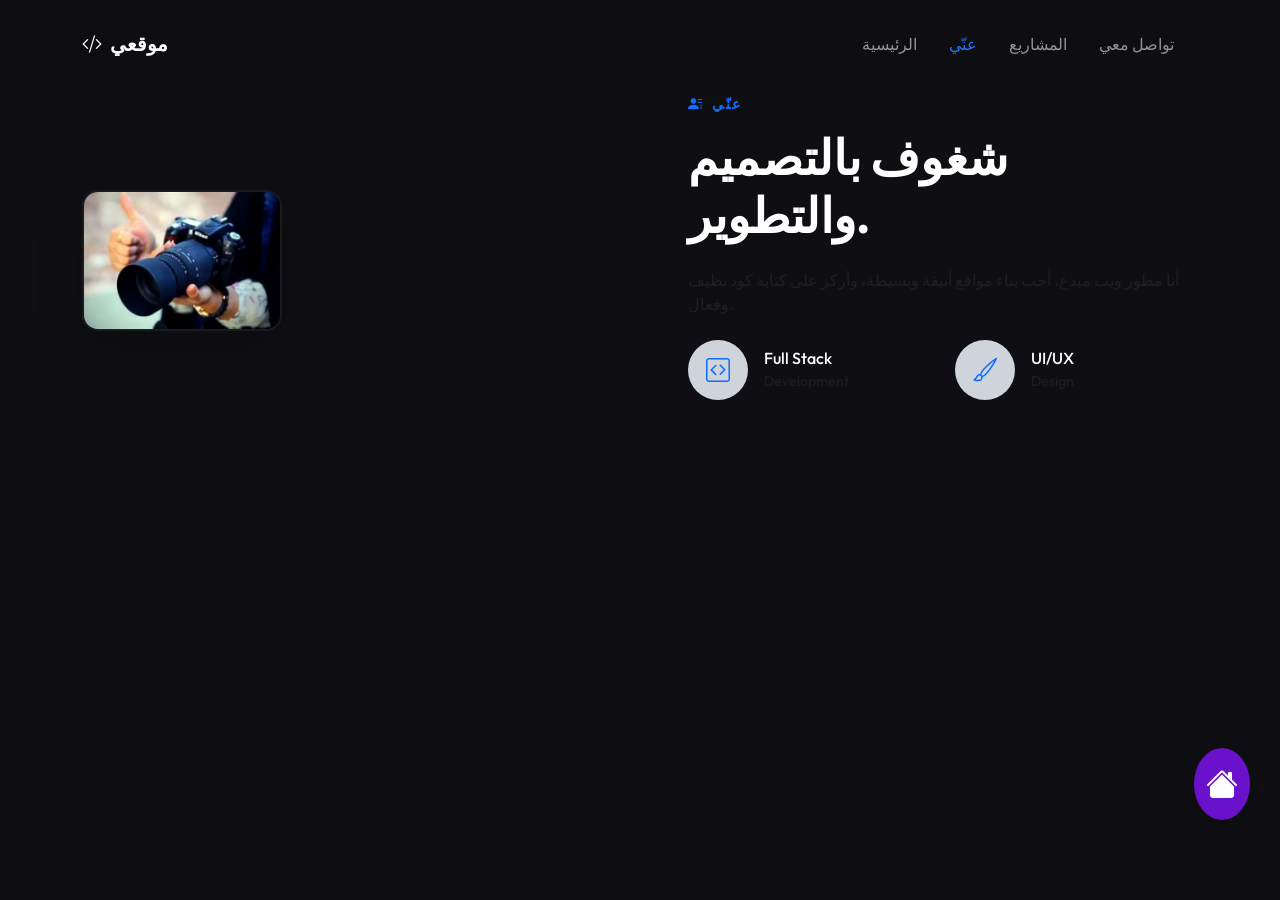
==== about.html @ 9e649de7 "Add files via upload" ====
<!DOCTYPE html>
<html lang="ar">
<head>
    <meta charset="UTF-8">
    <meta name="viewport" content="width=device-width, initial-scale=1.0">
    <title>عنّي - موقعي الشخصي</title>
   <link href="https://cdn.jsdelivr.net/npm/bootstrap@5.3.3/dist/css/bootstrap.min.css" rel="stylesheet">
    <link href="https://fonts.googleapis.com/css2?family=Outfit:wght@300;400;600;700&display=swap" rel="stylesheet">
    <link rel="stylesheet" href="https://cdn.jsdelivr.net/npm/bootstrap-icons@1.10.0/font/bootstrap-icons.css">
   <link rel="stylesheet" href="assets/css/style.css">





</head>
<body>

<!-- Navbar -->
<nav class="navbar navbar-expand-lg navbar-dark fixed-top glass-nav">
    <div class="container">
        <a class="navbar-brand fw-bold" href="index.html"><i class="bi bi-code-slash me-2"></i>موقعي</a>
        <button class="navbar-toggler" type="button" data-bs-toggle="collapse" data-bs-target="#navbarNav">
            <span class="navbar-toggler-icon"></span>
        </button>
        <div class="collapse navbar-collapse justify-content-end" id="navbarNav">
            <ul class="navbar-nav align-items-center">
                <li class="nav-item"><a class="nav-link" href="index.html">الرئيسية</a></li>
                <li class="nav-item"><a class="nav-link active" href="about.html">عنّي</a></li>
                <li class="nav-item"><a class="nav-link" href="portfolio.html">المشاريع</a></li>
                <li class="nav-item"><a class="nav-link" href="contact.html">تواصل معي</a></li>
            </ul>
        </div>
    </div>
</nav>

<!-- About Section -->
<section id="about" class="py-section">
    <div class="container">
        <div class="row align-items-center">
            <div class="col-lg-6 mb-5 mb-lg-0">
                <img src="assets/images/film3.jpg"   alt="Profile" class="img-fluid rounded-4 shadow-lg about-img">
            </div>
            <div class="col-lg-6 ps-lg-5">
                <h5 class="text-primary text-uppercase letter-spacing-2 mb-3"><i class="bi bi-person-lines-fill me-2"></i>عنّي</h5>
                <h2 class="display-5 fw-bold mb-4 text-white">شغوف بالتصميم والتطوير.</h2>
                <p class="text-muted mb-4">أنا مطور ويب مبدع، أحب بناء مواقع أنيقة وبسيطة، وأركز على كتابة كود نظيف وفعال.</p>
                <div class="row g-4 mb-4">
                    <div class="col-6">
                        <div class="d-flex align-items-center">
                            <div class="icon-box bg-dark-subtle rounded-circle p-3 me-3 text-primary">
                                <i class="bi bi-code-square fs-4"></i>
                            </div>
                            <div>
                                <h6 class="mb-0 text-white">Full Stack</h6>
                                <small class="text-muted">Development</small>
                            </div>
                        </div>
                    </div>
                    <div class="col-6">
                        <div class="d-flex align-items-center">
                            <div class="icon-box bg-dark-subtle rounded-circle p-3 me-3 text-primary">
                                <i class="bi bi-brush fs-4"></i>
                            </div>
                            <div>
                                <h6 class="mb-0 text-white">UI/UX</h6>
                                <small class="text-muted">Design</small>
                            </div>
                        </div>

                        
                    </div>
                </div>
            </div>
        </div>
    </div>
</section>


<!-- زر الرجوع للصفحة الرئيسية -->
<a href="index.html" id="backToHome" title="العودة للصفحة الرئيسية">
    <i class="bi bi-house-fill"></i>
</a>






<script src="https://cdn.jsdelivr.net/npm/bootstrap@5.3.3/dist/js/bootstrap.bundle.min.js"></script>
<script src="assets/js/main.js"></script>
</body>
</html>
---- assets/css/style.css ----
/* Global Styling */
@import url('https://fonts.googleapis.com/css2?family=Outfit:wght@300;400;600;700&display=swap');

:root {
    --primary-color: #6a11cb;
    --secondary-color: #2575fc;
    --accent-color: #ff0080;
    --dark-bg: #0f0f13;
    --card-bg: #191921;
    --text-color: #e0e0e0;
}

body {
    font-family: 'Outfit', sans-serif;
    background-color: var(--dark-bg);
    color: var(--text-color);
    overflow-x: hidden;
}

/* Animations */
@keyframes fadeInUp {
    from {
        opacity: 0;
        transform: translateY(30px);
    }
    to {
        opacity: 1;
        transform: translateY(0);
    }
}

.animate-up {
    opacity: 0;
    animation: fadeInUp 0.8s ease-out forwards;
}

.delay-100 { animation-delay: 0.1s; }
.delay-200 { animation-delay: 0.2s; }

/* Navbar */
.glass-nav {
    background: rgba(15, 15, 19, 0.5);
    backdrop-filter: blur(10px);
    padding: 1.5rem 0;
    transition: all 0.3s ease;
}

.glass-nav.scrolled {
    background: rgba(15, 15, 19, 0.95);
    padding: 1rem 0;
    box-shadow: 0 4px 30px rgba(0, 0, 0, 0.1);
}

.nav-link {
    font-weight: 500;
    margin-right: 1rem;
    transition: color 0.3s;
}

.nav-link:hover, .nav-link.active {
    color: var(--secondary-color) !important;
}

.btn-contact {
    background-image: linear-gradient(135deg, var(--primary-color) 0%, var(--secondary-color) 100%);
    border: none;
    transition: transform 0.3s ease, box-shadow 0.3s ease;
}

.btn-contact:hover {
    transform: translateY(-2px);
    box-shadow: 0 5px 15px rgba(106, 17, 203, 0.4);
}

.dropdown-menu {
    background-color: var(--card-bg);
    border: 1px solid rgba(255, 255, 255, 0.1);
}

.dropdown-item {
    color: var(--text-color);
}

.dropdown-item:hover {
    background-color: rgba(255, 255, 255, 0.05);
    color: #fff;
}

/* Hero Section */
.hero-section {
    background: radial-gradient(circle at top right, rgba(37, 117, 252, 0.2), transparent 40%),
                radial-gradient(circle at bottom left, rgba(106, 17, 203, 0.15), transparent 40%);
    position: relative;
    padding-top: 80px; 
}

.text-gradient {
    background: linear-gradient(to right, var(--primary-color), var(--secondary-color), var(--accent-color));
    -webkit-background-clip: text;
    background-clip: text;
    color: transparent;
    font-weight: 800;
}

/* Section Common */
.py-section {
    padding: 6rem 0;
}

.bg-darker {
    background-color: rgba(0,0,0,0.2);
}

.letter-spacing-2 {
    letter-spacing: 2px;
    font-size: 0.9rem;
    font-weight: 600;
}

img{
    width:200px ;
     height:200px;
}

/* About Section */
.about-img {
    transition: transform 0.4s ease;
border: 2px solid rgba(255,255,255,0.05);
}

.about-img:hover {
    transform: scale(1.02) rotate(1deg);
}

.icon-box {
    background: rgba(255, 255, 255, 0.05);
    width: 60px;
    height: 60px;
    display: flex;
    justify-content: center;
    align-items: center;
}

/* Projects Section */
.project-card {
    background-color: var(--card-bg) !important;
    transition: transform 0.3s ease-in-out;
    border: 1px solid rgba(255,255,255,0.05) !important;
}

.project-card:hover {
    transform: translateY(-10px);
}

.card-img-top img {
    transition: transform 0.5s ease;
}

.project-card:hover .card-img-top img {
    transform: scale(1.1);
}

/* Contact Section */
.contact-container {
    background-color: var(--card-bg);
    border: 1px solid rgba(255,255,255,0.05);
    background: linear-gradient(135deg, rgba(25, 25, 33, 0.9) 0%, rgba(15, 15, 19, 0.95) 100%);
}

.form-control {
    background: rgba(255, 255, 255, 0.05) !important;
    color: #fff !important;
}

.form-control:focus {
    box-shadow: 0 0 0 0.25rem rgba(106, 17, 203, 0.25);
    background: rgba(255, 255, 255, 0.08) !important;
}

.form-control::placeholder {
    color: rgba(255, 255, 255, 0.4);
}

/* Footer */
footer a {
    transition: color 0.3s;
}

footer a:hover {
    color: var(--secondary-color) !important;
}
/* زر العودة للصفحة الرئيسية ثابت فوق الفوتر */
#backToHome {
    position: fixed;       /* ثابت بالنسبة للنافذة */
    bottom: 80px;          /* المسافة من أسفل الصفحة (فوق الفوتر) */
    right: 30px;           /* المسافة من الجهة اليمنى */
    background-color: var(--primary-color); /* لون الزر الأساسي */
    color: #fff;           /* لون الأيقونة */
    font-size: 2rem;       /* حجم الأيقونة */
    padding: 12px;         /* مسافة داخلية للزر */
    border-radius: 50%;    /* شكل دائري */
    z-index: 1000;         /* ليبقى فوق العناصر الأخرى */
    text-align: center;
    text-decoration: none;
    box-shadow: 0 4px 10px rgba(0,0,0,0.3); /* ظل خفيف */
    transition: all 0.3s ease; /* تأثير الحركة عند المرور */
}

/* تأثير عند المرور بالماوس */
#backToHome:hover {
    background-color: var(--secondary-color);
    transform: scale(1.1);
}
#backToPortfolio {
    position: fixed;       /* ثابت بالنسبة للنافذة */
    bottom: 80px;          /* فوق الفوتر */
    right: 30px;
    background-color: var(--primary-color);
    color: #fff;
    font-size: 2rem;
    padding: 12px;
    border-radius: 50%;
    z-index: 1000;
    text-align: center;
    text-decoration: none;
    box-shadow: 0 4px 10px rgba(0,0,0,0.3);
    transition: all 0.3s ease;
}

#backToPortfolio:hover {
    background-color: var(--secondary-color);
    transform: scale(1.1);
}
.contact-container {
    background-color: var(--card-bg);
    padding: 2.5rem;
    border-radius: 1.5rem;
    text-align: center;
}

.contact-list {
    padding: 0;
    margin: 0;
    list-style: none;
}

.contact-list li {
    margin-bottom: 1.5rem;
    font-size: 1.2rem;
    display: flex;
    align-items: center;
    justify-content: center;
}

.contact-list li a {
    color: var(--text-color);
    text-decoration: none;
    transition: color 0.3s;
}

.contact-list li a:hover {
    color: var(--secondary-color);
}

.contact-list i {
    font-size: 1.5rem;
}
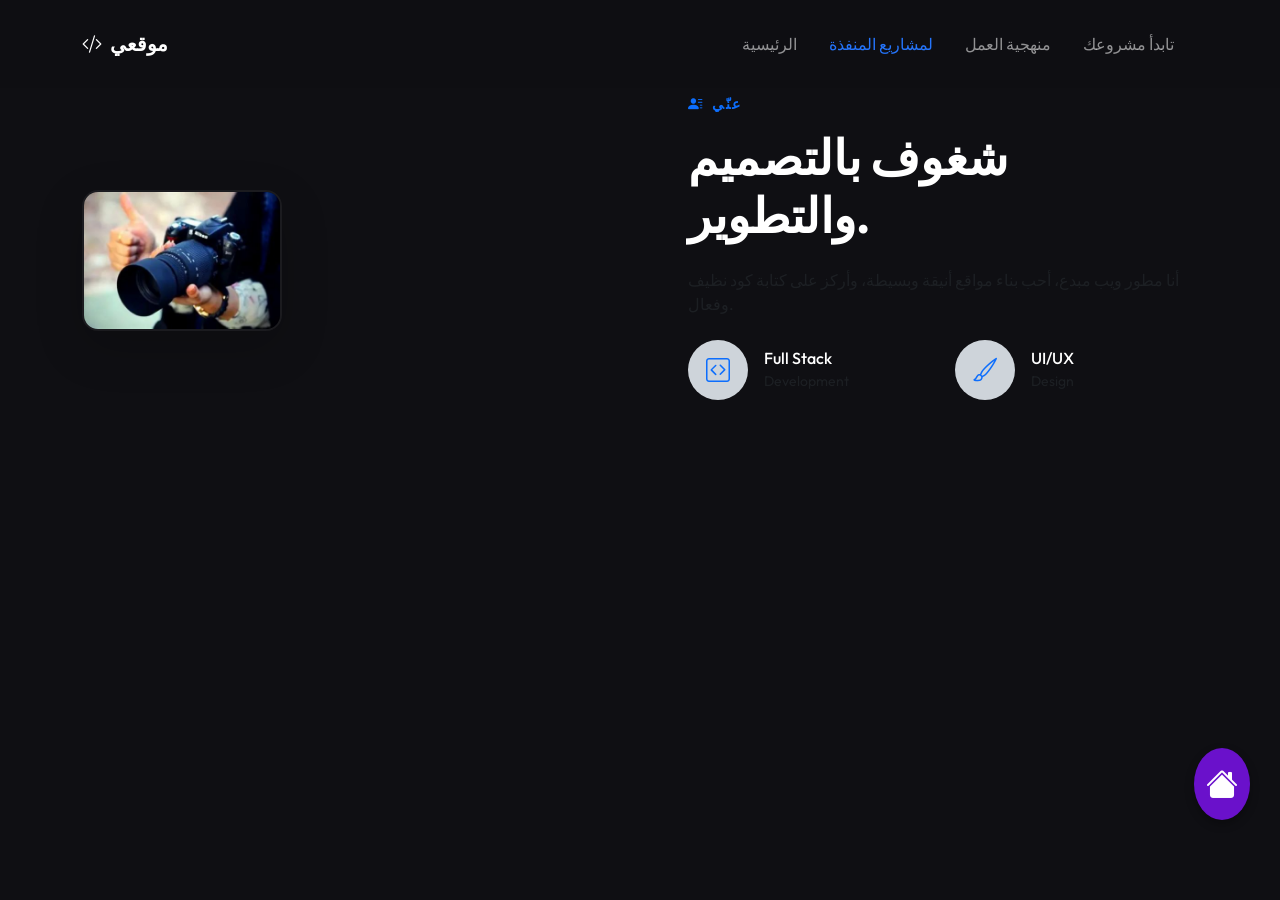
==== commit 6a979762: "Update about.html" ====
--- a/about.html
+++ b/about.html
@@ -26,9 +26,9 @@
         <div class="collapse navbar-collapse justify-content-end" id="navbarNav">
             <ul class="navbar-nav align-items-center">
                 <li class="nav-item"><a class="nav-link" href="index.html">الرئيسية</a></li>
-                <li class="nav-item"><a class="nav-link active" href="about.html">عنّي</a></li>
-                <li class="nav-item"><a class="nav-link" href="portfolio.html">المشاريع</a></li>
-                <li class="nav-item"><a class="nav-link" href="contact.html">تواصل معي</a></li>
+                <li class="nav-item"><a class="nav-link active" href="about.html">لمشاريع المنفذة</a></li>
+                <li class="nav-item"><a class="nav-link" href="portfolio.html">منهجية العمل</a></li>
+                <li class="nav-item"><a class="nav-link" href="contact.html">تابدأ مشروعك</a></li>
             </ul>
         </div>
     </div>
@@ -90,4 +90,4 @@
 <script src="https://cdn.jsdelivr.net/npm/bootstrap@5.3.3/dist/js/bootstrap.bundle.min.js"></script>
 <script src="assets/js/main.js"></script>
 </body>
-</html>+</html>
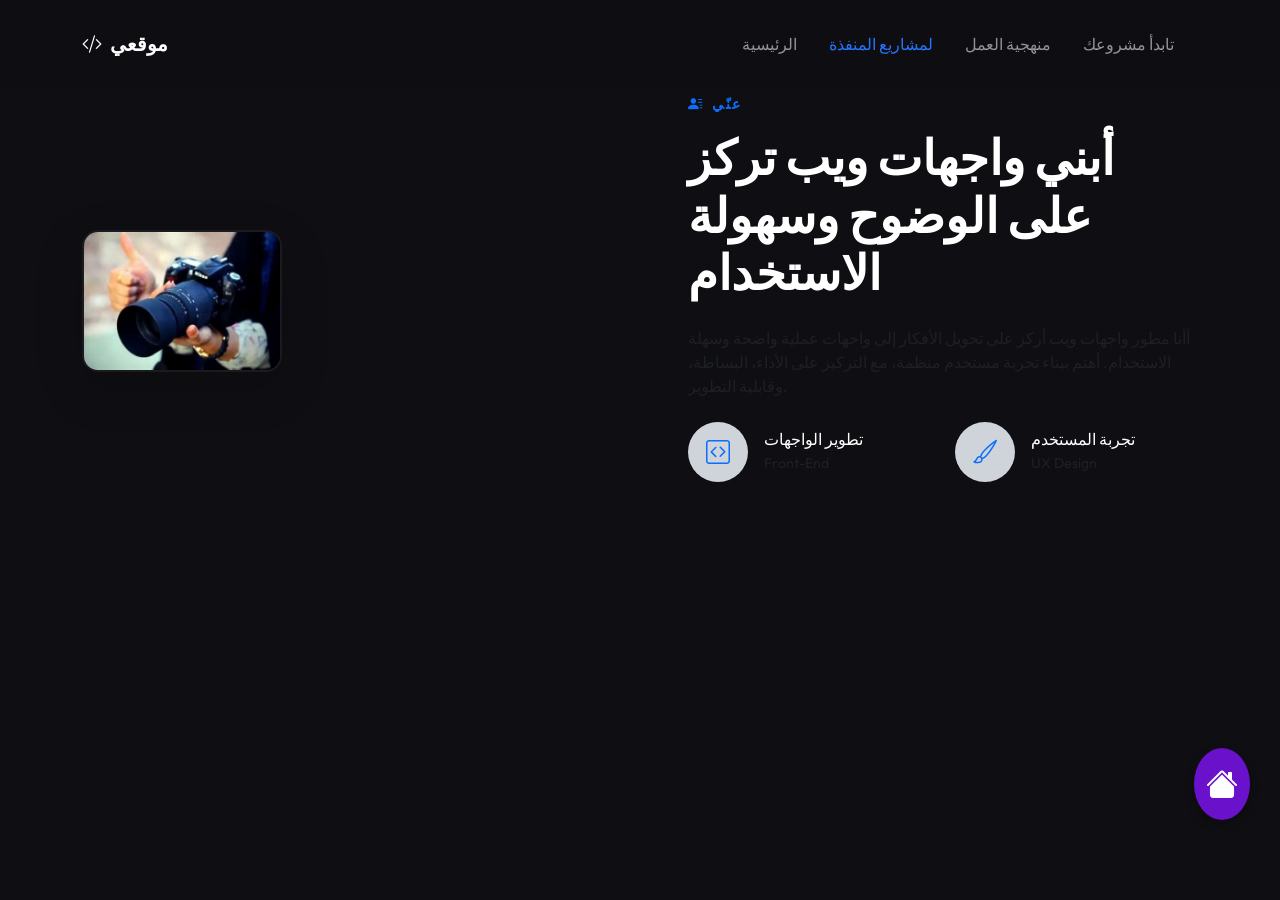
==== commit f9bbce24: "Update about.html" ====
--- a/about.html
+++ b/about.html
@@ -3,7 +3,7 @@
 <head>
     <meta charset="UTF-8">
     <meta name="viewport" content="width=device-width, initial-scale=1.0">
-    <title>عنّي - موقعي الشخصي</title>
+    <title>ملف تعريفي - موقعي الشخصي</title>
    <link href="https://cdn.jsdelivr.net/npm/bootstrap@5.3.3/dist/css/bootstrap.min.css" rel="stylesheet">
     <link href="https://fonts.googleapis.com/css2?family=Outfit:wght@300;400;600;700&display=swap" rel="stylesheet">
     <link rel="stylesheet" href="https://cdn.jsdelivr.net/npm/bootstrap-icons@1.10.0/font/bootstrap-icons.css">
@@ -43,8 +43,9 @@
             </div>
             <div class="col-lg-6 ps-lg-5">
                 <h5 class="text-primary text-uppercase letter-spacing-2 mb-3"><i class="bi bi-person-lines-fill me-2"></i>عنّي</h5>
-                <h2 class="display-5 fw-bold mb-4 text-white">شغوف بالتصميم والتطوير.</h2>
-                <p class="text-muted mb-4">أنا مطور ويب مبدع، أحب بناء مواقع أنيقة وبسيطة، وأركز على كتابة كود نظيف وفعال.</p>
+                <h2 class="display-5 fw-bold mb-4 text-white">أبني واجهات ويب تركز على الوضوح وسهولة الاستخدام</h2>
+                <p class="text-muted mb-4">أأنا مطور واجهات ويب أركز على تحويل الأفكار إلى واجهات عملية واضحة وسهلة الاستخدام.
+أهتم ببناء تجربة مستخدم منظمة، مع التركيز على الأداء، البساطة، وقابلية التطوير.</p>
                 <div class="row g-4 mb-4">
                     <div class="col-6">
                         <div class="d-flex align-items-center">
@@ -52,8 +53,8 @@
                                 <i class="bi bi-code-square fs-4"></i>
                             </div>
                             <div>
-                                <h6 class="mb-0 text-white">Full Stack</h6>
-                                <small class="text-muted">Development</small>
+                                <h6 class="mb-0 text-white">تطوير الواجهات</h6>
+                                <small class="text-muted">Front-End</small>
                             </div>
                         </div>
                     </div>
@@ -63,8 +64,8 @@
                                 <i class="bi bi-brush fs-4"></i>
                             </div>
                             <div>
-                                <h6 class="mb-0 text-white">UI/UX</h6>
-                                <small class="text-muted">Design</small>
+                                <h6 class="mb-0 text-white">تجربة المستخدم</h6>
+                                <small class="text-muted">UX Design</small>
                             </div>
                         </div>
 
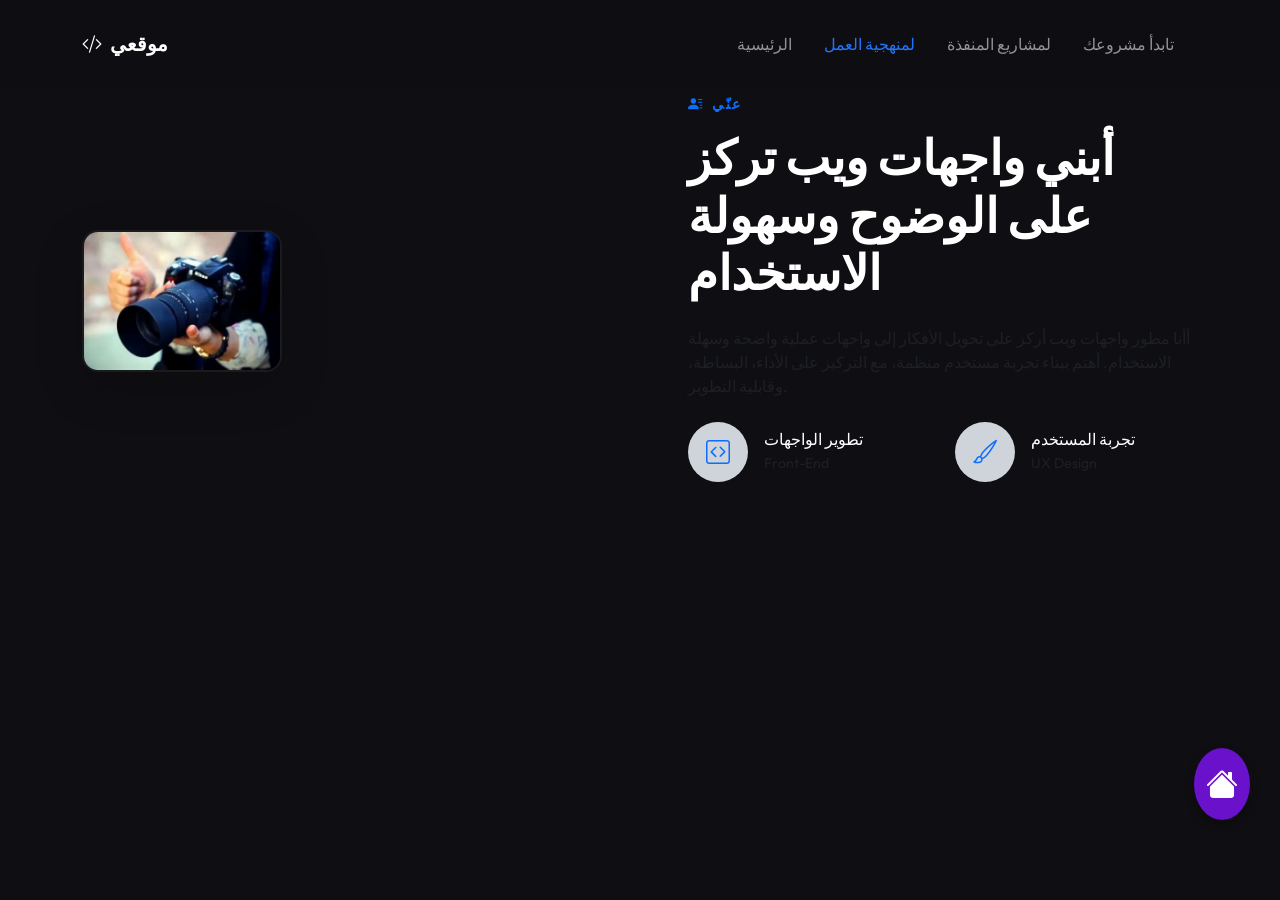
==== commit 339ba41f: "Update about.html" ====
--- a/about.html
+++ b/about.html
@@ -26,8 +26,8 @@
         <div class="collapse navbar-collapse justify-content-end" id="navbarNav">
             <ul class="navbar-nav align-items-center">
                 <li class="nav-item"><a class="nav-link" href="index.html">الرئيسية</a></li>
-                <li class="nav-item"><a class="nav-link active" href="about.html">لمشاريع المنفذة</a></li>
-                <li class="nav-item"><a class="nav-link" href="portfolio.html">منهجية العمل</a></li>
+                <li class="nav-item"><a class="nav-link active" href="about.html">لمنهجية العمل</a></li>
+                <li class="nav-item"><a class="nav-link" href="portfolio.html">لمشاريع المنفذة</a></li>
                 <li class="nav-item"><a class="nav-link" href="contact.html">تابدأ مشروعك</a></li>
             </ul>
         </div>
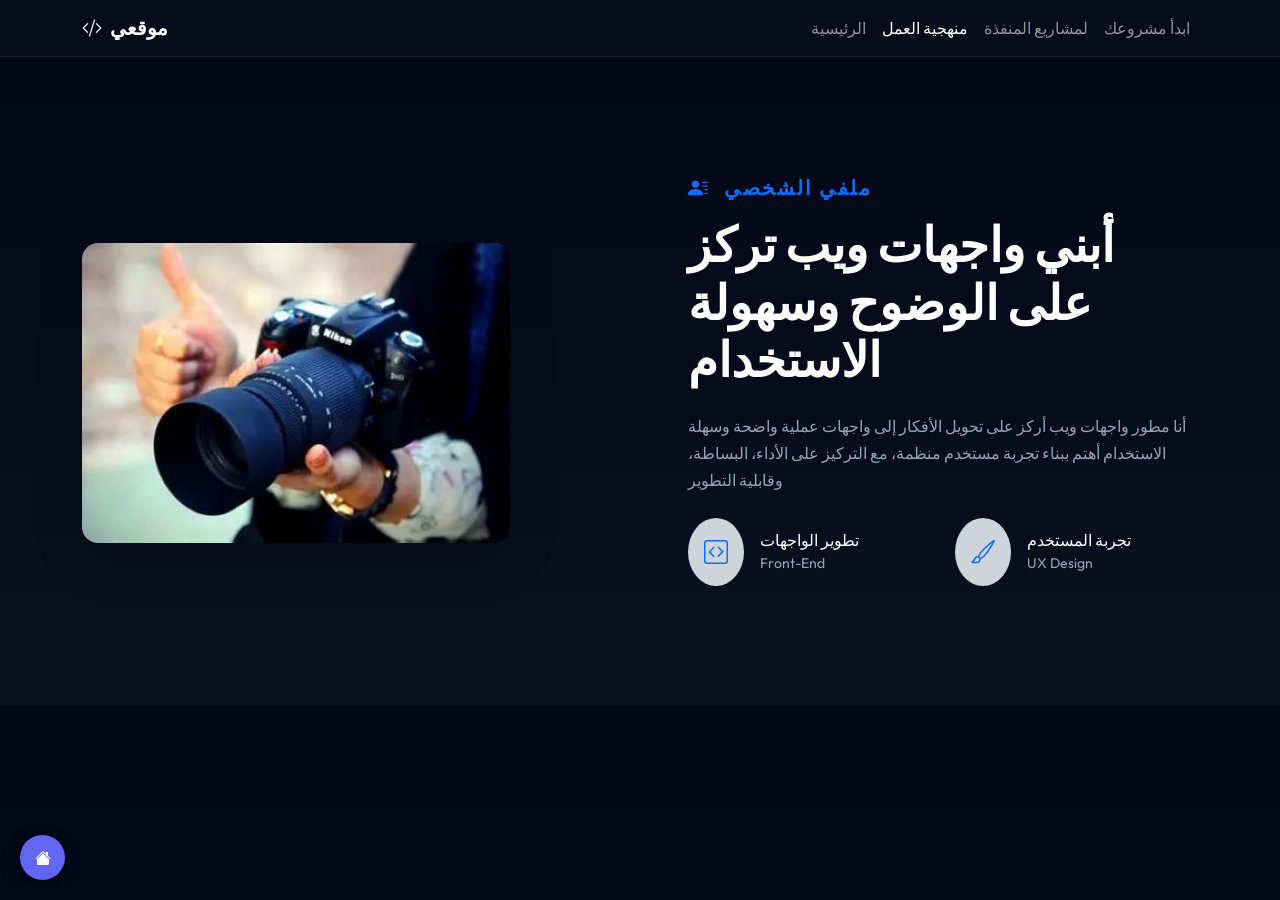
==== commit 50ea0a45: "Update about.html" ====
--- a/about.html
+++ b/about.html
@@ -4,48 +4,61 @@
     <meta charset="UTF-8">
     <meta name="viewport" content="width=device-width, initial-scale=1.0">
     <title>ملف تعريفي - موقعي الشخصي</title>
-   <link href="https://cdn.jsdelivr.net/npm/bootstrap@5.3.3/dist/css/bootstrap.min.css" rel="stylesheet">
+
+    <link href="https://cdn.jsdelivr.net/npm/bootstrap@5.3.3/dist/css/bootstrap.min.css" rel="stylesheet">
     <link href="https://fonts.googleapis.com/css2?family=Outfit:wght@300;400;600;700&display=swap" rel="stylesheet">
     <link rel="stylesheet" href="https://cdn.jsdelivr.net/npm/bootstrap-icons@1.10.0/font/bootstrap-icons.css">
-   <link rel="stylesheet" href="assets/css/style.css">
 
+    <!-- CSS مضبوط -->
+    <link rel="stylesheet" href="assets/css/style.css">
+</head>
 
-
-
-
-</head>
 <body>
 
-<!-- Navbar -->
 <nav class="navbar navbar-expand-lg navbar-dark fixed-top glass-nav">
     <div class="container">
-        <a class="navbar-brand fw-bold" href="index.html"><i class="bi bi-code-slash me-2"></i>موقعي</a>
+        <a class="navbar-brand fw-bold" href="index.html">
+            <i class="bi bi-code-slash me-2"></i>موقعي
+        </a>
+
         <button class="navbar-toggler" type="button" data-bs-toggle="collapse" data-bs-target="#navbarNav">
             <span class="navbar-toggler-icon"></span>
         </button>
+
         <div class="collapse navbar-collapse justify-content-end" id="navbarNav">
             <ul class="navbar-nav align-items-center">
                 <li class="nav-item"><a class="nav-link" href="index.html">الرئيسية</a></li>
-                <li class="nav-item"><a class="nav-link active" href="about.html">لمنهجية العمل</a></li>
+                <li class="nav-item"><a class="nav-link active" href="about.html">   منهجية العمل   </a></li>
                 <li class="nav-item"><a class="nav-link" href="portfolio.html">لمشاريع المنفذة</a></li>
-                <li class="nav-item"><a class="nav-link" href="contact.html">تابدأ مشروعك</a></li>
+                <li class="nav-item"><a class="nav-link" href="contact.html">ابدأ مشروعك</a></li>
             </ul>
         </div>
     </div>
 </nav>
 
-<!-- About Section -->
 <section id="about" class="py-section">
     <div class="container">
         <div class="row align-items-center">
             <div class="col-lg-6 mb-5 mb-lg-0">
-                <img src="assets/images/film3.jpg"   alt="Profile" class="img-fluid rounded-4 shadow-lg about-img">
+                <img src="assets/images/film3.jpg"
+                     alt="Profile"
+                     class="img-fluid rounded-4 shadow-lg about-img">
             </div>
+
             <div class="col-lg-6 ps-lg-5">
-                <h5 class="text-primary text-uppercase letter-spacing-2 mb-3"><i class="bi bi-person-lines-fill me-2"></i>عنّي</h5>
-                <h2 class="display-5 fw-bold mb-4 text-white">أبني واجهات ويب تركز على الوضوح وسهولة الاستخدام</h2>
-                <p class="text-muted mb-4">أأنا مطور واجهات ويب أركز على تحويل الأفكار إلى واجهات عملية واضحة وسهلة الاستخدام.
-أهتم ببناء تجربة مستخدم منظمة، مع التركيز على الأداء، البساطة، وقابلية التطوير.</p>
+                <h5 class="text-primary text-uppercase letter-spacing-2 mb-3">
+                    <i class="bi bi-person-lines-fill me-2"></i> ملفي الشخصي
+                </h5>
+
+                <h2 class="display-5 fw-bold mb-4 text-white">
+                    أبني واجهات ويب تركز على الوضوح وسهولة الاستخدام
+                </h2>
+
+                <p class="text-muted mb-4">
+أنا مطور واجهات ويب أركز على تحويل الأفكار إلى واجهات عملية واضحة وسهلة الاستخدام
+أهتم ببناء تجربة مستخدم منظمة، مع التركيز على الأداء، البساطة، وقابلية التطوير
+                </p>
+
                 <div class="row g-4 mb-4">
                     <div class="col-6">
                         <div class="d-flex align-items-center">
@@ -58,6 +71,7 @@
                             </div>
                         </div>
                     </div>
+
                     <div class="col-6">
                         <div class="d-flex align-items-center">
                             <div class="icon-box bg-dark-subtle rounded-circle p-3 me-3 text-primary">
@@ -68,27 +82,20 @@
                                 <small class="text-muted">UX Design</small>
                             </div>
                         </div>
-
-                        
                     </div>
                 </div>
+
             </div>
         </div>
     </div>
 </section>
 
-
-<!-- زر الرجوع للصفحة الرئيسية -->
 <a href="index.html" id="backToHome" title="العودة للصفحة الرئيسية">
     <i class="bi bi-house-fill"></i>
 </a>
 
-
-
-
-
-
 <script src="https://cdn.jsdelivr.net/npm/bootstrap@5.3.3/dist/js/bootstrap.bundle.min.js"></script>
 <script src="assets/js/main.js"></script>
+
 </body>
 </html>
--- a/assets/css/style.css
+++ b/assets/css/style.css
@@ -1,267 +1,157 @@
-/* Global Styling */
-@import url('https://fonts.googleapis.com/css2?family=Outfit:wght@300;400;600;700&display=swap');
+/* =========================
+   DESIGN SYSTEM
+========================= */
 
 :root {
-    --primary-color: #6a11cb;
-    --secondary-color: #2575fc;
-    --accent-color: #ff0080;
-    --dark-bg: #0f0f13;
-    --card-bg: #191921;
-    --text-color: #e0e0e0;
+
+    /* BRAND */
+    --primary: #6366F1;
+    --primary-600: #4F46E5;
+    --accent: #22D3EE;
+
+    /* BACKGROUND */
+    --bg-0: #020617;
+    --bg-1: #0B1120;
+    --bg-2: #111827;
+
+    /* SURFACE */
+    --surface-0: #111827;
+    --surface-1: #1E293B;
+
+    /* TEXT */
+    --text: #F1F5F9;
+    --text-muted: #94A3B8;
+
+    /* UI */
+    --border: rgba(255,255,255,0.08);
+    --shadow-sm: 0 8px 20px rgba(0,0,0,0.3);
+    --shadow-lg: 0 20px 60px rgba(0,0,0,0.6);
 }
 
+/* BASE */
 body {
     font-family: 'Outfit', sans-serif;
-    background-color: var(--dark-bg);
-    color: var(--text-color);
-    overflow-x: hidden;
+    background: linear-gradient(180deg, var(--bg-0), var(--bg-1));
+    color: var(--text);
+    margin: 0;
+    padding-top: 80px;
 }
 
-/* Animations */
-@keyframes fadeInUp {
-    from {
-        opacity: 0;
-        transform: translateY(30px);
-    }
-    to {
-        opacity: 1;
-        transform: translateY(0);
-    }
+/* TEXT */
+h1,h2,h3,h4,h5 { font-weight: 700; }
+p {
+    color: var(--text);
+    line-height: 1.7;
 }
 
-.animate-up {
-    opacity: 0;
-    animation: fadeInUp 0.8s ease-out forwards;
+
+
+
+.text-muted {
+    color: var(--text-muted) !important;
 }
 
-.delay-100 { animation-delay: 0.1s; }
-.delay-200 { animation-delay: 0.2s; }
 
-/* Navbar */
-.glass-nav {
-    background: rgba(15, 15, 19, 0.5);
-    backdrop-filter: blur(10px);
-    padding: 1.5rem 0;
-    transition: all 0.3s ease;
+
+.text-gradient {
+    background: linear-gradient(90deg, var(--primary), var(--accent));
+    -webkit-background-clip: text;
+    color: transparent;
 }
 
-.glass-nav.scrolled {
-    background: rgba(15, 15, 19, 0.95);
-    padding: 1rem 0;
-    box-shadow: 0 4px 30px rgba(0, 0, 0, 0.1);
+/* NAVBAR */
+.glass-nav {
+    background: rgba(10, 15, 30, 0.7);
+    backdrop-filter: blur(14px);
+    border-bottom: 1px solid var(--border);
 }
 
-.nav-link {
-    font-weight: 500;
-    margin-right: 1rem;
-    transition: color 0.3s;
-}
-
-.nav-link:hover, .nav-link.active {
-    color: var(--secondary-color) !important;
-}
-
-.btn-contact {
-    background-image: linear-gradient(135deg, var(--primary-color) 0%, var(--secondary-color) 100%);
-    border: none;
-    transition: transform 0.3s ease, box-shadow 0.3s ease;
-}
-
-.btn-contact:hover {
-    transform: translateY(-2px);
-    box-shadow: 0 5px 15px rgba(106, 17, 203, 0.4);
-}
-
-.dropdown-menu {
-    background-color: var(--card-bg);
-    border: 1px solid rgba(255, 255, 255, 0.1);
-}
-
-.dropdown-item {
-    color: var(--text-color);
-}
-
-.dropdown-item:hover {
-    background-color: rgba(255, 255, 255, 0.05);
-    color: #fff;
-}
-
-/* Hero Section */
-.hero-section {
-    background: radial-gradient(circle at top right, rgba(37, 117, 252, 0.2), transparent 40%),
-                radial-gradient(circle at bottom left, rgba(106, 17, 203, 0.15), transparent 40%);
-    position: relative;
-    padding-top: 80px; 
-}
-
-.text-gradient {
-    background: linear-gradient(to right, var(--primary-color), var(--secondary-color), var(--accent-color));
-    -webkit-background-clip: text;
-    background-clip: text;
-    color: transparent;
-    font-weight: 800;
-}
-
-/* Section Common */
+/* SECTION */
 .py-section {
     padding: 6rem 0;
 }
 
-.bg-darker {
-    background-color: rgba(0,0,0,0.2);
-}
-
-.letter-spacing-2 {
-    letter-spacing: 2px;
-    font-size: 0.9rem;
-    font-weight: 600;
-}
-
-img{
-    width:200px ;
-     height:200px;
-}
-
-/* About Section */
-.about-img {
-    transition: transform 0.4s ease;
-border: 2px solid rgba(255,255,255,0.05);
-}
-
-.about-img:hover {
-    transform: scale(1.02) rotate(1deg);
-}
-
-.icon-box {
-    background: rgba(255, 255, 255, 0.05);
-    width: 60px;
-    height: 60px;
-    display: flex;
-    justify-content: center;
-    align-items: center;
-}
-
-/* Projects Section */
+/* CARDS */
 .project-card {
-    background-color: var(--card-bg) !important;
-    transition: transform 0.3s ease-in-out;
-    border: 1px solid rgba(255,255,255,0.05) !important;
+    background: var(--surface-0);
+    border: 1px solid var(--border);
+    border-radius: 16px;
+    box-shadow: var(--shadow-sm);
+    transition: 0.3s;
 }
 
 .project-card:hover {
-    transform: translateY(-10px);
+    transform: translateY(-6px);
+    box-shadow: var(--shadow-lg);
 }
 
-.card-img-top img {
-    transition: transform 0.5s ease;
+/* IMAGE EFFECT */
+.project-card img {
+    transition: 0.4s;
 }
 
-.project-card:hover .card-img-top img {
-    transform: scale(1.1);
+.project-card:hover img {
+    transform: scale(1.05);
 }
 
-/* Contact Section */
-.contact-container {
-    background-color: var(--card-bg);
-    border: 1px solid rgba(255,255,255,0.05);
-    background: linear-gradient(135deg, rgba(25, 25, 33, 0.9) 0%, rgba(15, 15, 19, 0.95) 100%);
+/* BUTTONS */
+.btn {
+    border-radius: 50px !important;
 }
 
-.form-control {
-    background: rgba(255, 255, 255, 0.05) !important;
-    color: #fff !important;
+.btn-primary {
+    background: linear-gradient(135deg, var(--primary), var(--accent));
+    border: none;
 }
 
-.form-control:focus {
-    box-shadow: 0 0 0 0.25rem rgba(106, 17, 203, 0.25);
-    background: rgba(255, 255, 255, 0.08) !important;
+.btn-outline-primary {
+    border: 1px solid var(--accent);
+    color: var(--accent);
 }
 
-.form-control::placeholder {
-    color: rgba(255, 255, 255, 0.4);
+.btn-outline-primary:hover {
+    background: var(--primary);
+    color: white;
 }
 
-/* Footer */
-footer a {
-    transition: color 0.3s;
+/* UTIL */
+.letter-spacing-2 {
+    letter-spacing: 2px;
 }
 
-footer a:hover {
-    color: var(--secondary-color) !important;
-}
-/* زر العودة للصفحة الرئيسية ثابت فوق الفوتر */
+
+
+
 #backToHome {
-    position: fixed;       /* ثابت بالنسبة للنافذة */
-    bottom: 80px;          /* المسافة من أسفل الصفحة (فوق الفوتر) */
-    right: 30px;           /* المسافة من الجهة اليمنى */
-    background-color: var(--primary-color); /* لون الزر الأساسي */
-    color: #fff;           /* لون الأيقونة */
-    font-size: 2rem;       /* حجم الأيقونة */
-    padding: 12px;         /* مسافة داخلية للزر */
-    border-radius: 50%;    /* شكل دائري */
-    z-index: 1000;         /* ليبقى فوق العناصر الأخرى */
-    text-align: center;
-    text-decoration: none;
-    box-shadow: 0 4px 10px rgba(0,0,0,0.3); /* ظل خفيف */
-    transition: all 0.3s ease; /* تأثير الحركة عند المرور */
-}
-
-/* تأثير عند المرور بالماوس */
-#backToHome:hover {
-    background-color: var(--secondary-color);
-    transform: scale(1.1);
-}
-#backToPortfolio {
-    position: fixed;       /* ثابت بالنسبة للنافذة */
-    bottom: 80px;          /* فوق الفوتر */
-    right: 30px;
-    background-color: var(--primary-color);
-    color: #fff;
-    font-size: 2rem;
-    padding: 12px;
-    border-radius: 50%;
-    z-index: 1000;
-    text-align: center;
-    text-decoration: none;
-    box-shadow: 0 4px 10px rgba(0,0,0,0.3);
-    transition: all 0.3s ease;
-}
-
-#backToPortfolio:hover {
-    background-color: var(--secondary-color);
-    transform: scale(1.1);
-}
-.contact-container {
-    background-color: var(--card-bg);
-    padding: 2.5rem;
-    border-radius: 1.5rem;
-    text-align: center;
-}
-
-.contact-list {
-    padding: 0;
-    margin: 0;
-    list-style: none;
-}
-
-.contact-list li {
-    margin-bottom: 1.5rem;
-    font-size: 1.2rem;
+    position: fixed;
+    bottom: 20px;
+    left: 20px;
+    background: var(--primary);
+    color: white;
+    width: 45px;
+    height: 45px;
     display: flex;
     align-items: center;
     justify-content: center;
+    border-radius: 50%;
+    box-shadow: var(--shadow-sm);
 }
 
-.contact-list li a {
-    color: var(--text-color);
-    text-decoration: none;
-    transition: color 0.3s;
+
+
+#backToPortfolio {
+
+ position: fixed;
+    bottom: 20px;
+    left: 20px;
+    background: var(--primary);
+    color: white;
+    width: 45px;
+    height: 45px;
+    display: flex;
+    align-items: center;
+    justify-content: center;
+    border-radius: 50%;
+    box-shadow: var(--shadow-sm);
+
 }
-
-.contact-list li a:hover {
-    color: var(--secondary-color);
-}
-
-.contact-list i {
-    font-size: 1.5rem;
-}
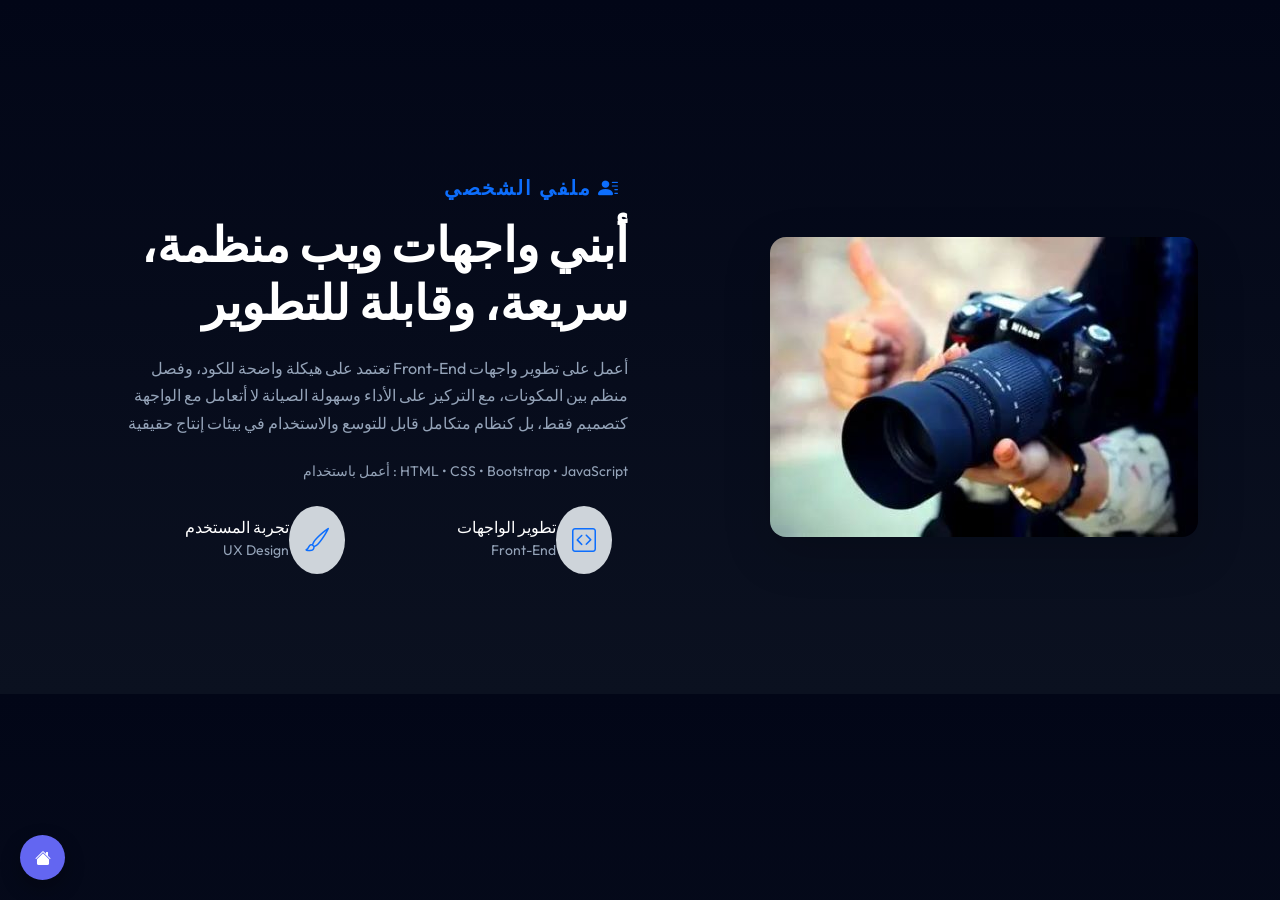
==== commit 455be7f1: "Update about.html" ====
--- a/about.html
+++ b/about.html
@@ -15,26 +15,6 @@
 
 <body>
 
-<nav class="navbar navbar-expand-lg navbar-dark fixed-top glass-nav">
-    <div class="container">
-        <a class="navbar-brand fw-bold" href="index.html">
-            <i class="bi bi-code-slash me-2"></i>موقعي
-        </a>
-
-        <button class="navbar-toggler" type="button" data-bs-toggle="collapse" data-bs-target="#navbarNav">
-            <span class="navbar-toggler-icon"></span>
-        </button>
-
-        <div class="collapse navbar-collapse justify-content-end" id="navbarNav">
-            <ul class="navbar-nav align-items-center">
-                <li class="nav-item"><a class="nav-link" href="index.html">الرئيسية</a></li>
-                <li class="nav-item"><a class="nav-link active" href="about.html">   منهجية العمل   </a></li>
-                <li class="nav-item"><a class="nav-link" href="portfolio.html">لمشاريع المنفذة</a></li>
-                <li class="nav-item"><a class="nav-link" href="contact.html">ابدأ مشروعك</a></li>
-            </ul>
-        </div>
-    </div>
-</nav>
 
 <section id="about" class="py-section">
     <div class="container">
@@ -51,13 +31,19 @@
                 </h5>
 
                 <h2 class="display-5 fw-bold mb-4 text-white">
-                    أبني واجهات ويب تركز على الوضوح وسهولة الاستخدام
+                   أبني واجهات ويب منظمة، سريعة، وقابلة للتطوير
                 </h2>
 
                 <p class="text-muted mb-4">
-أنا مطور واجهات ويب أركز على تحويل الأفكار إلى واجهات عملية واضحة وسهلة الاستخدام
-أهتم ببناء تجربة مستخدم منظمة، مع التركيز على الأداء، البساطة، وقابلية التطوير
+                 أعمل على تطوير واجهات Front-End تعتمد على هيكلة واضحة للكود، وفصل منظم بين المكونات، مع التركيز على الأداء وسهولة الصيانة
+                      لا أتعامل مع الواجهة كتصميم فقط، بل كنظام متكامل قابل للتوسع والاستخدام في بيئات إنتاج حقيقية
                 </p>
+
+
+                <div class="mb-4 small text-muted">
+           HTML • CSS • Bootstrap • JavaScript  : أعمل باستخدام
+                    </div>
+
 
                 <div class="row g-4 mb-4">
                     <div class="col-6">
@@ -95,6 +81,7 @@
 </a>
 
 <script src="https://cdn.jsdelivr.net/npm/bootstrap@5.3.3/dist/js/bootstrap.bundle.min.js"></script>
+<script src="assets/js/layout.js"></script>
 <script src="assets/js/main.js"></script>
 
 </body>
--- a/assets/css/style.css
+++ b/assets/css/style.css
@@ -28,7 +28,16 @@
     --shadow-lg: 0 20px 60px rgba(0,0,0,0.6);
 }
 
-/* BASE */
+/* =========================
+   FIX الاتجاه (مهم جداً)
+========================= */
+html {
+    direction: rtl;
+}
+
+/* =========================
+   BASE
+========================= */
 body {
     font-family: 'Outfit', sans-serif;
     background: linear-gradient(180deg, var(--bg-0), var(--bg-1));
@@ -37,21 +46,22 @@
     padding-top: 80px;
 }
 
-/* TEXT */
-h1,h2,h3,h4,h5 { font-weight: 700; }
+/* =========================
+   TEXT
+========================= */
+h1,h2,h3,h4,h5 { 
+    font-weight: 700; 
+    color: var(--text);
+}
+
 p {
     color: var(--text);
     line-height: 1.7;
 }
 
-
-
-
 .text-muted {
     color: var(--text-muted) !important;
 }
-
-
 
 .text-gradient {
     background: linear-gradient(90deg, var(--primary), var(--accent));
@@ -59,19 +69,58 @@
     color: transparent;
 }
 
-/* NAVBAR */
+/* =========================
+   NAVBAR (تم إصلاحه فقط)
+========================= */
+
+.navbar {
+    position: fixed;
+    top: 0;
+    width: 100%;
+    z-index: 9999;
+}
+
+/* لا تغيير على الشكل فقط تثبيت */
 .glass-nav {
     background: rgba(10, 15, 30, 0.7);
     backdrop-filter: blur(14px);
     border-bottom: 1px solid var(--border);
 }
 
-/* SECTION */
+/* تثبيت المحاذاة */
+.navbar .container {
+    display: flex;
+    align-items: center;
+    justify-content: space-between;
+}
+
+/* القائمة */
+.navbar-nav {
+    display: flex;
+    align-items: center;
+    gap: 1rem;
+    margin-right: auto;
+}
+
+/* الروابط */
+.nav-link {
+    color: var(--text) !important;
+}
+
+.nav-link.active {
+    color: var(--accent) !important;
+}
+
+/* =========================
+   SECTION
+========================= */
 .py-section {
     padding: 6rem 0;
 }
 
-/* CARDS */
+/* =========================
+   CARDS
+========================= */
 .project-card {
     background: var(--surface-0);
     border: 1px solid var(--border);
@@ -94,7 +143,9 @@
     transform: scale(1.05);
 }
 
-/* BUTTONS */
+/* =========================
+   BUTTONS
+========================= */
 .btn {
     border-radius: 50px !important;
 }
@@ -103,6 +154,10 @@
     background: linear-gradient(135deg, var(--primary), var(--accent));
     border: none;
 }
+
+
+
+
 
 .btn-outline-primary {
     border: 1px solid var(--accent);
@@ -114,14 +169,16 @@
     color: white;
 }
 
-/* UTIL */
+/* =========================
+   UTIL
+========================= */
 .letter-spacing-2 {
     letter-spacing: 2px;
 }
 
-
-
-
+/* =========================
+   BACK BUTTON
+========================= */
 #backToHome {
     position: fixed;
     bottom: 20px;
@@ -136,22 +193,3 @@
     border-radius: 50%;
     box-shadow: var(--shadow-sm);
 }
-
-
-
-#backToPortfolio {
-
- position: fixed;
-    bottom: 20px;
-    left: 20px;
-    background: var(--primary);
-    color: white;
-    width: 45px;
-    height: 45px;
-    display: flex;
-    align-items: center;
-    justify-content: center;
-    border-radius: 50%;
-    box-shadow: var(--shadow-sm);
-
-}
